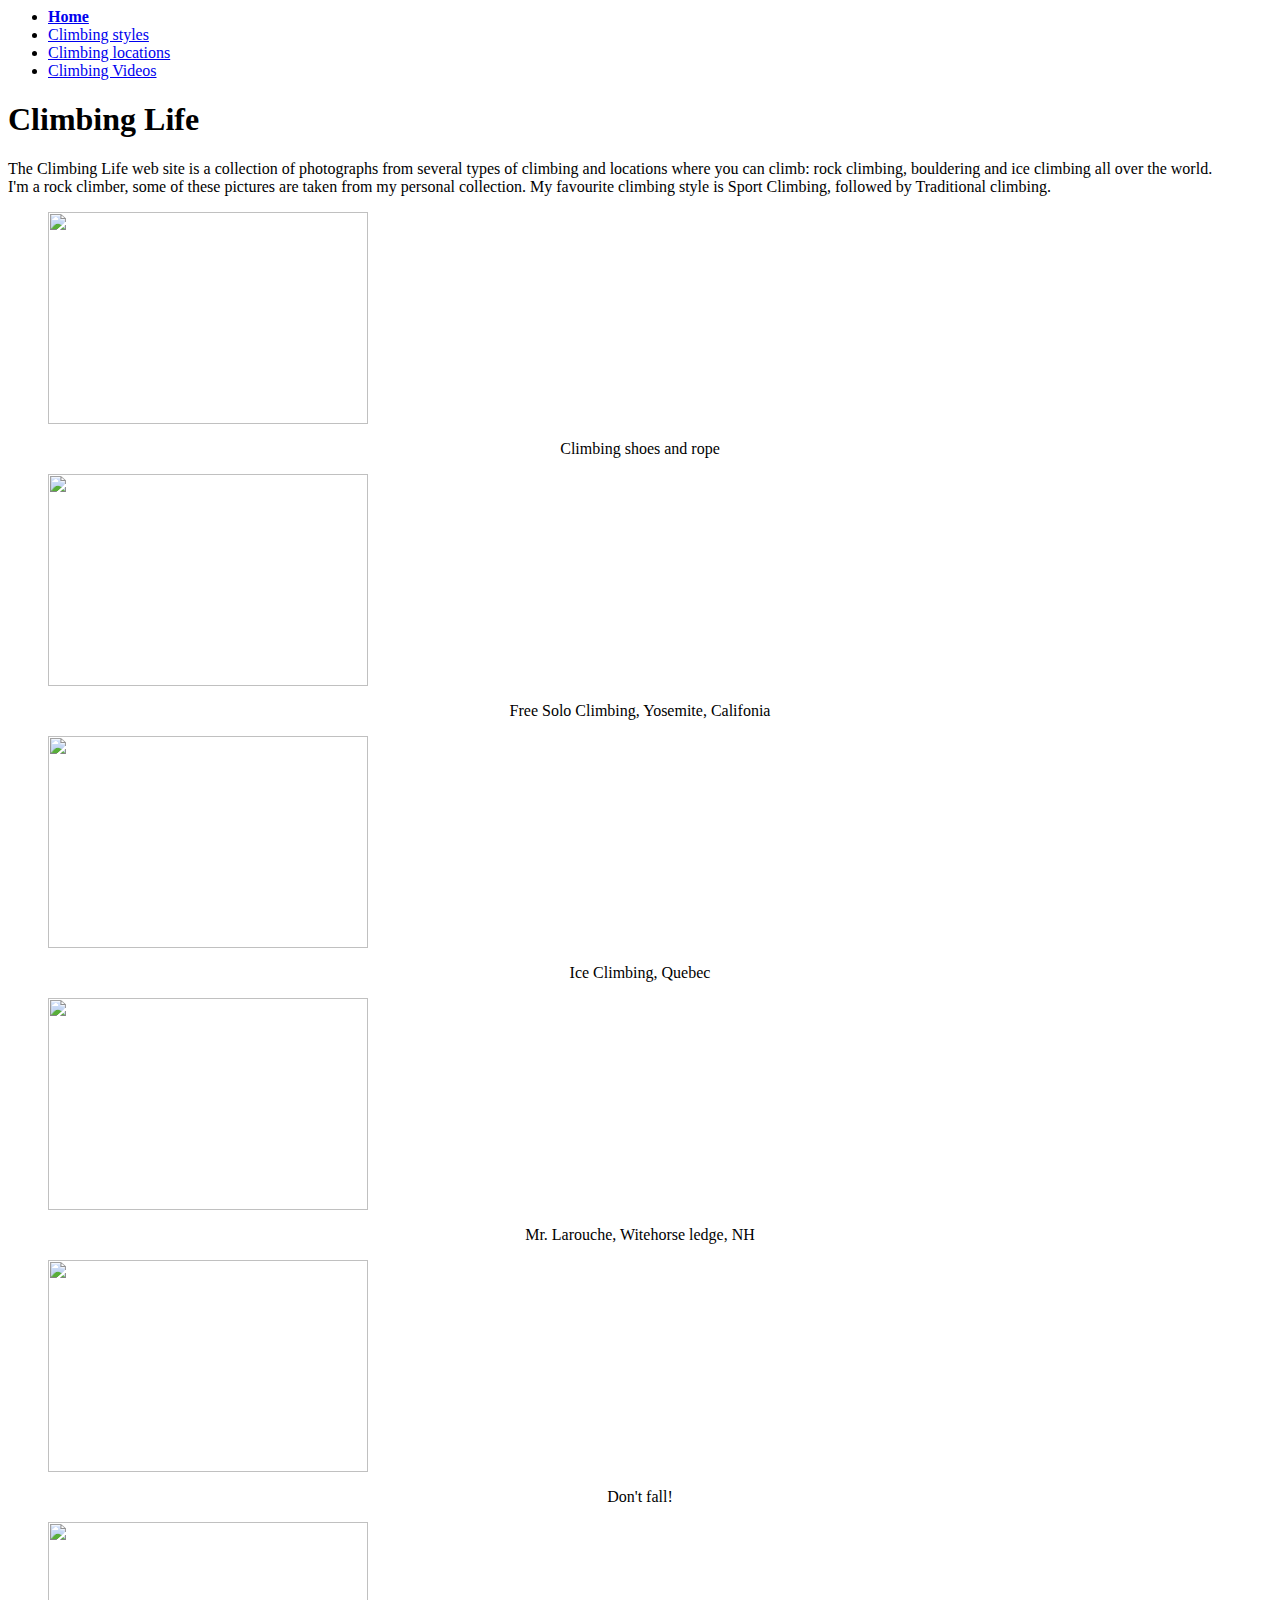
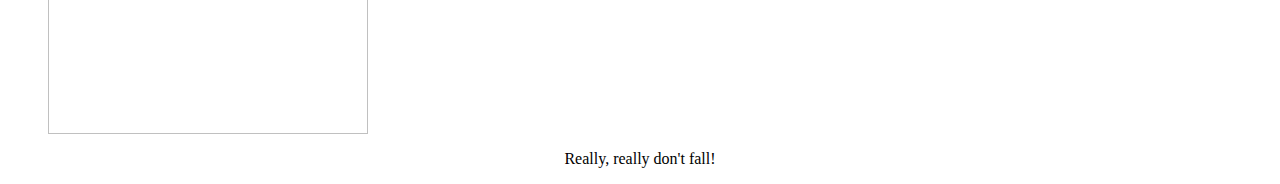
==== index.html @ 44eccd97 "Update and rename README.md to index.html" ====
<html>
<head>
    <title>Climbing is my life</title>
    <meta charset="utf-8"/>
    <link href='https://fonts.googleapis.com/css?family=Lato:400,300,100,700,900' rel='stylesheet' type='text/css'>
    <link rel="stylesheet" type="text/css" href="main.css">
</head>

<body>
<nav>
      <ul>
        <li><a href="index.html"><b>Home</b></a></li>
        <li><a href="p2.html">Climbing styles</a></li>
        <li><a href="p3.html">Climbing locations</a></li>
        <li><a href="p4.html">Climbing Videos</a></li>
      </ul>
      <div class="contact-btn">
      </div>
    </nav>

    <header>
      <h1 class="page-title">Climbing Life</h1>
      <p class="page-description">The Climbing Life web site is a collection of photographs from several types of climbing and locations where you can climb: rock climbing, bouldering and ice climbing all over the world.<br>
      I'm a rock climber, some of these pictures are taken from my personal collection. My favourite climbing style is Sport Climbing, followed by Traditional climbing. </p>
    </header>

    <div class="gallery">
      <figure class="gallery-item">
        <img class="thumbnail" src="pics/1.jpg" width=320 height=212>
        <center><p>Climbing shoes and rope</p></center>
      </figure>
      </figure>
      <figure class="gallery-item">
        <img class="thumbnail" src="pics/2.jpg" width=320 height=212>
        <center><p>Free Solo Climbing, Yosemite, Califonia</p></center>
      </figure>
      </figure>
      <figure class="gallery-item">
        <img class="thumbnail" src="pics/3.jpg" width=320 height=212>
        <center><p>Ice Climbing, Quebec</p></center>
      </figure>
      <figure class="gallery-item">
        <img class="thumbnail" src="pics/4.jpg" width=320 height=212>
        <center><p>Mr. Larouche, Witehorse ledge, NH</p></center>
      </figure>
      </figure>
      <figure class="gallery-item">
        <img class="thumbnail" src="pics/5.jpg" width=320 height=212>
        <center><p>Don't fall!</p></center>
      </figure>
      </figure>
      <figure class="gallery-item">
        <img class="thumbnail" src="pics/6.jpg" width=320 height=212>
        <center><p>Really, really don't fall!</p></center>
      </figure>
      </figure>
    </div>


  </body>
</html>
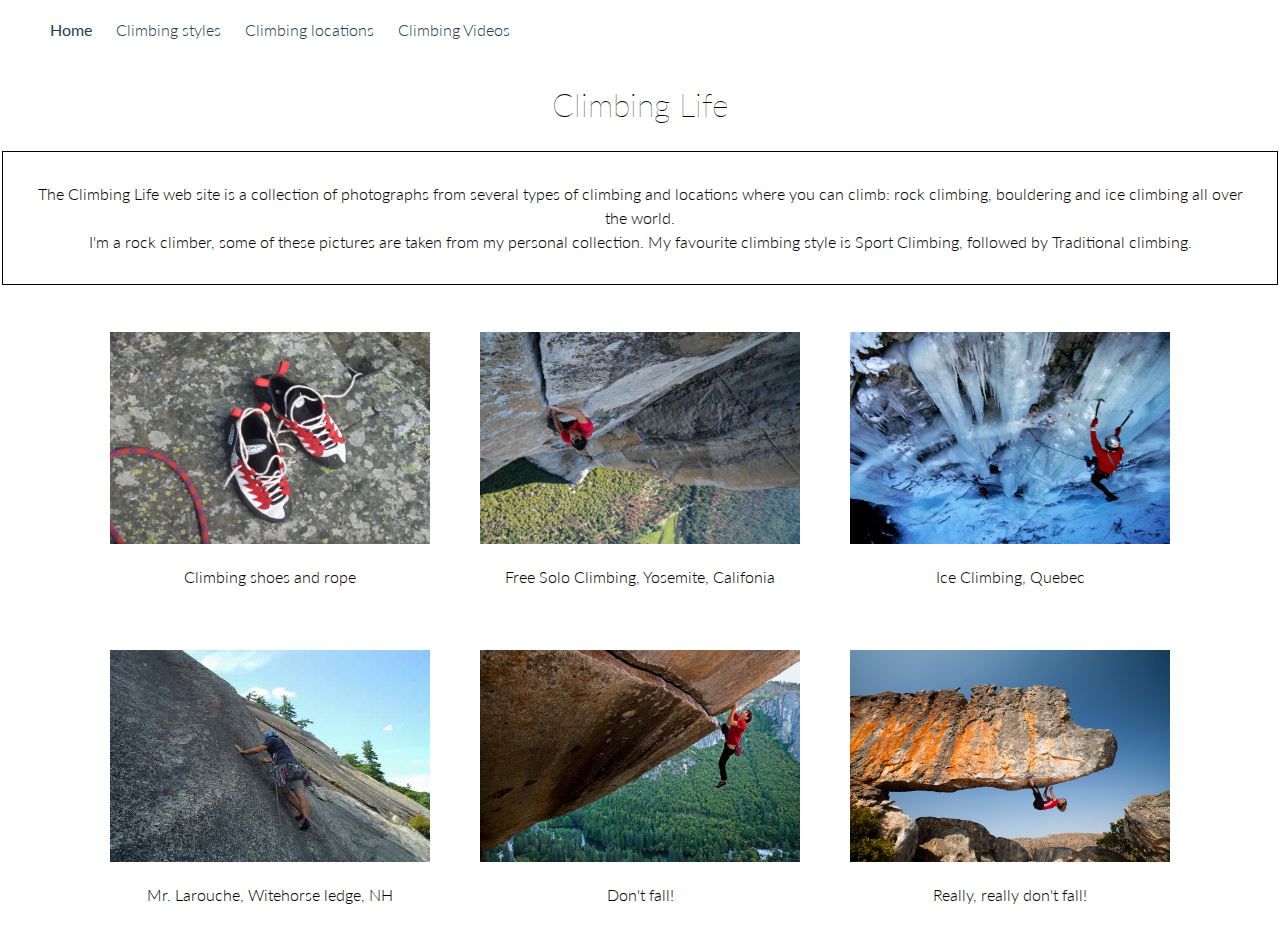
==== commit e683ee0e: "Update index.html" ====
--- a/index.html
+++ b/index.html
@@ -26,31 +26,31 @@
 
     <div class="gallery">
       <figure class="gallery-item">
-        <img class="thumbnail" src="pics/1.jpg" width=320 height=212>
+        <img class="thumbnail" src="1.jpg" width=320 height=212>
         <center><p>Climbing shoes and rope</p></center>
       </figure>
       </figure>
       <figure class="gallery-item">
-        <img class="thumbnail" src="pics/2.jpg" width=320 height=212>
+        <img class="thumbnail" src="2.jpg" width=320 height=212>
         <center><p>Free Solo Climbing, Yosemite, Califonia</p></center>
       </figure>
       </figure>
       <figure class="gallery-item">
-        <img class="thumbnail" src="pics/3.jpg" width=320 height=212>
+        <img class="thumbnail" src="3.jpg" width=320 height=212>
         <center><p>Ice Climbing, Quebec</p></center>
       </figure>
       <figure class="gallery-item">
-        <img class="thumbnail" src="pics/4.jpg" width=320 height=212>
+        <img class="thumbnail" src="4.jpg" width=320 height=212>
         <center><p>Mr. Larouche, Witehorse ledge, NH</p></center>
       </figure>
       </figure>
       <figure class="gallery-item">
-        <img class="thumbnail" src="pics/5.jpg" width=320 height=212>
+        <img class="thumbnail" src="5.jpg" width=320 height=212>
         <center><p>Don't fall!</p></center>
       </figure>
       </figure>
       <figure class="gallery-item">
-        <img class="thumbnail" src="pics/6.jpg" width=320 height=212>
+        <img class="thumbnail" src="6.jpg" width=320 height=212>
         <center><p>Really, really don't fall!</p></center>
       </figure>
       </figure>
--- a/main.css
+++ b/main.css
@@ -0,0 +1,90 @@
+html, body {
+  min-height: 100%;
+  display: flex;
+  flex-direction: column;
+  font-weight: 300;
+  line-height: 1.5;
+}
+
+body {
+  font-family: 'Lato', sans-serif;
+  background-image: url('https://s3.amazonaws.com/codecademy-content/projects/make-a-website/lesson-3/background.jpg');
+  background-position: center top;
+  background-size: cover;
+  margin: 0;
+}
+
+a {
+  color: #204156;
+  text-decoration: none;
+}
+
+.page-title {
+  text-align: center;
+  font-weight: 100;
+}
+
+.page-description {
+  border: 1px solid #000;
+  margin: 2px;
+  text-align: center;
+  padding: 30px;
+}
+
+.gallery {
+  display: flex;
+  flex-wrap: wrap;
+  margin-top: 20px;
+  justify-content: center;
+}
+
+.gallery-item {
+  margin: 20px;
+}
+
+.gallery-item .thumbnail {
+  border: 5px solid #fff;
+}
+
+/* FOOTER NAVIGATION */
+
+nav {
+  background-color: #FFF;
+}
+
+nav li {
+  display: inline;
+  margin: 0;
+  padding: 0 10px;
+}
+
+nav ul {
+  display: inline;
+}
+
+.contact-btn {
+  float: right;
+}
+
+.contact-btn a {
+  position: relative;
+  cursor: pointer;
+  margin-right: 30px;
+  padding: 8px 18px;
+  border: 1px solid #204156;
+
+}
+
+.contact-btn a:active {
+  top: 2px;
+
+}
+
+nav a {
+  height: 60px;
+  line-height: 60px;
+  color: #204156;
+  text-decoration: none;
+}
+
+
